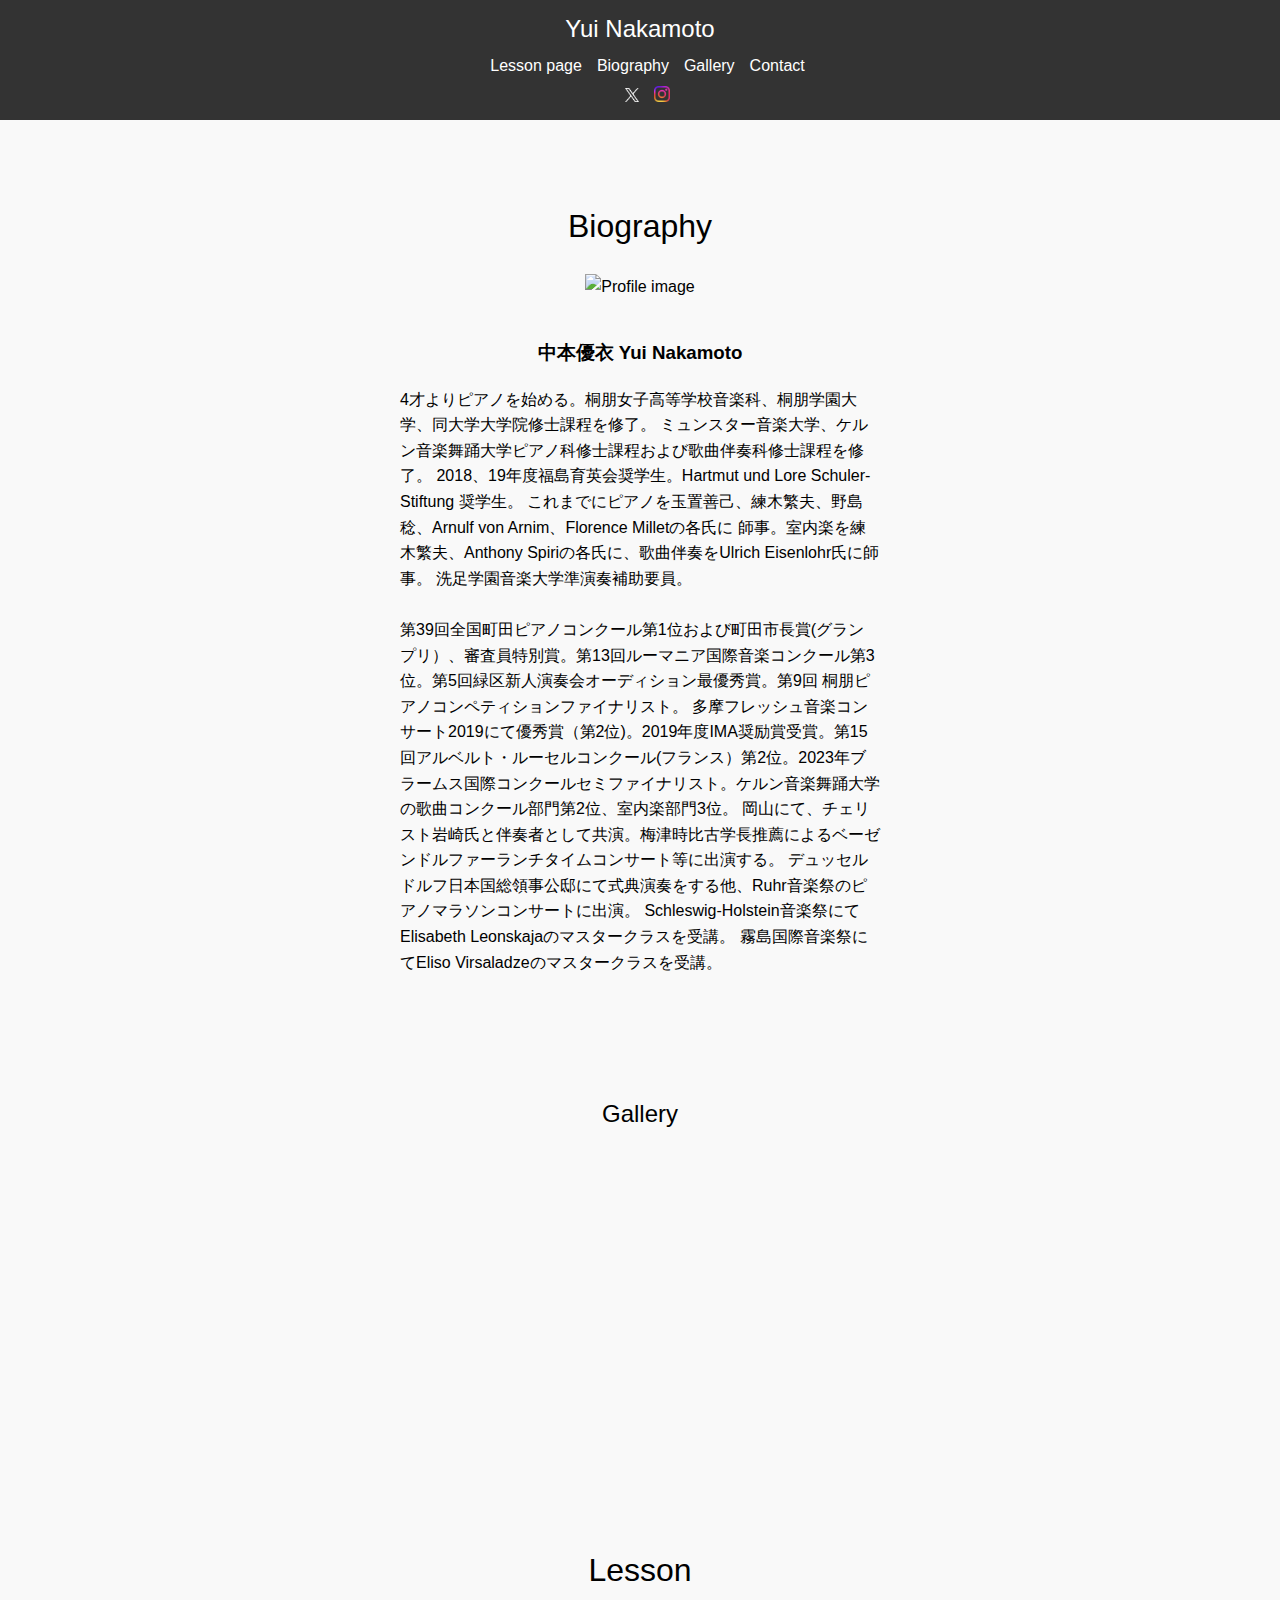
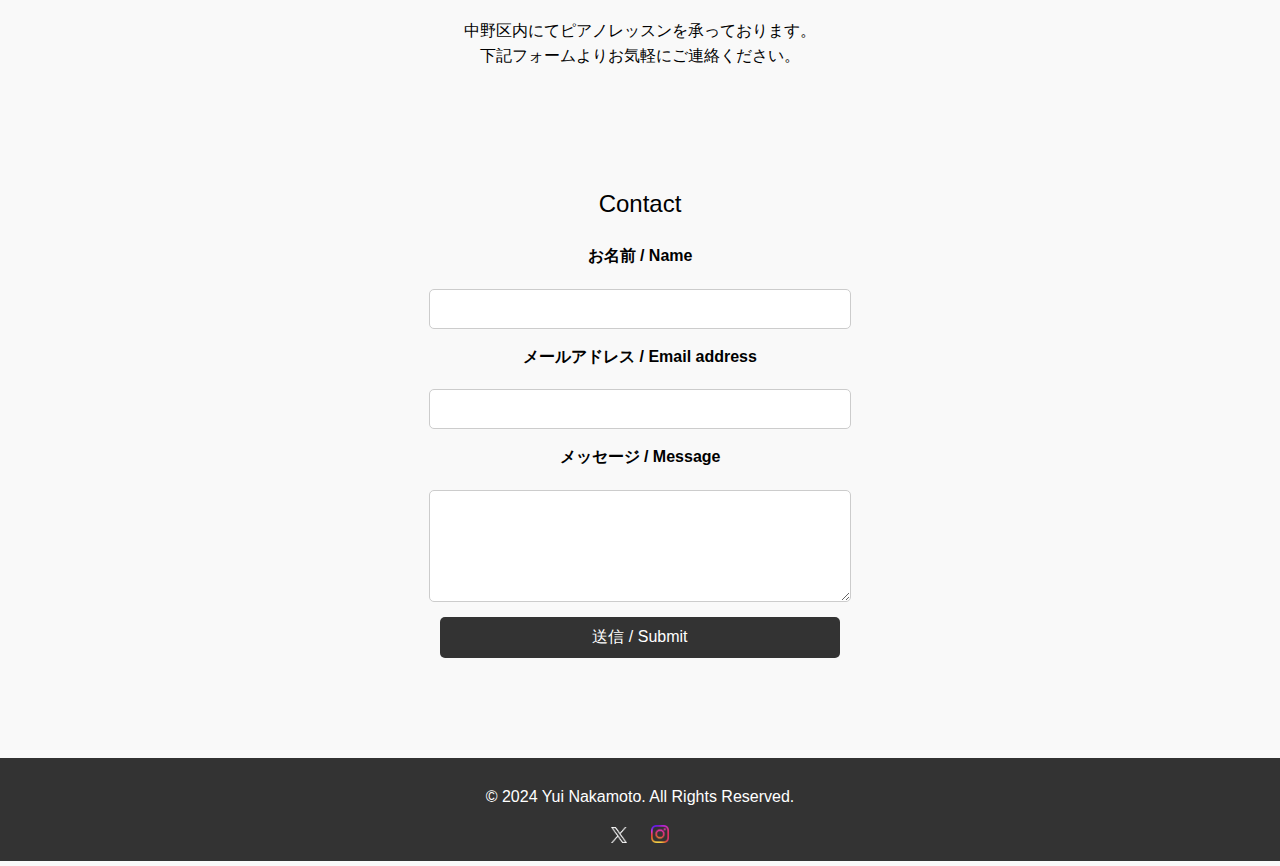
==== index.html @ c230e31c "first commit" ====
<!DOCTYPE html>
<html lang="ja">
<head>
    <meta charset="UTF-8">
    <meta name="viewport" content="width=device-width, initial-scale=1.0">
    <title>Yui Nakamoto</title>
    <link rel="stylesheet" href="styles.css">
</head>
<body>
    <header>
        <div class="logo">Yui Nakamoto</div>
        <nav>
            <ul>
                <li><a href="lesson.html">Lesson page</a></li>
                <li><a href="#profile">Biography</a></li>
                <!-- <li><a href="#concerts">Concert infomation</a></li> -->
                <li><a href="#gallery">Gallery</a></li>
                <li><a href="#contact">Contact</a></li>
            </ul>
            <ul>
                <li>
                    <a href="https://twitter.com/yuipianississis">
                    <img src="figs/logo-x.png" alt="X logo" height="14"/>
                </a>
                </li>
                <li>
                    <a href="https://www.instagram.com/yui_nakamoto_/">
                        <img src="figs/logo-ig-color.png" alt="IG logo" height="16"/>
                    </a>
                </li>
            </ul>
        </nav>
    </header>
    <main>
        <section id="profile">
            <h1>Biography</h1>
            <img src="figs/profile.jpg" alt="Profile image" class="profile-pic">
            <div class="profile-container">
                <h3>中本優衣 Yui Nakamoto</h3>
                <p>
                    4才よりピアノを始める。桐朋女子高等学校音楽科、桐朋学園大学、同大学大学院修士課程を修了。
                    ミュンスター音楽大学、ケルン音楽舞踊大学ピアノ科修士課程および歌曲伴奏科修士課程を修了。
                    2018、19年度福島育英会奨学生。Hartmut und Lore Schuler-Stiftung 奨学生。
                    これまでにピアノを玉置善己、練木繁夫、野島稔、Arnulf von Arnim、Florence Milletの各氏に
                    師事。室内楽を練木繁夫、Anthony Spiriの各氏に、歌曲伴奏をUlrich Eisenlohr氏に師事。
                    洗足学園音楽大学準演奏補助要員。
                </p><br>
                <p>
                    第39回全国町田ピアノコンクール第1位および町田市長賞(グランプリ）、審査員特別賞。第13回ルーマニア国際音楽コンクール第3位。第5回緑区新人演奏会オーディション最優秀賞。第9回 桐朋ピアノコンペティションファイナリスト。 多摩フレッシュ音楽コンサート2019にて優秀賞（第2位)。2019年度IMA奨励賞受賞。第15回アルベルト・ルーセルコンクール(フランス）第2位。2023年ブラームス国際コンクールセミファイナリスト。ケルン音楽舞踊大学の歌曲コンクール部門第2位、室内楽部門3位。
                    岡山にて、チェリスト岩崎氏と伴奏者として共演。梅津時比古学長推薦によるベーゼンドルファーランチタイムコンサート等に出演する。
                    デュッセルドルフ日本国総領事公邸にて式典演奏をする他、Ruhr音楽祭のピアノマラソンコンサートに出演。
                    Schleswig-Holstein音楽祭にてElisabeth Leonskajaのマスタークラスを受講。
                    霧島国際音楽祭にてEliso Virsaladzeのマスタークラスを受講。
                </p>
            </div>
        </section>
        <!-- <section id="concerts">
            <h2>Concert information</h2>
            <ul>
            </ul> -->
        </section>
        <section id="gallery">
            <h2>Gallery</h2>
            <div class="gallery">
                <!-- YouTube動画を埋め込む -->
                <div class="video-container">
                    <iframe src="https://www.youtube.com/embed/-DCfh_kJl4k?si=z6D9aCAOs_sd_hvw" title="YouTube video player" frameborder="0" allow="accelerometer; autoplay; clipboard-write; encrypted-media; gyroscope; picture-in-picture; web-share" referrerpolicy="strict-origin-when-cross-origin" allowfullscreen></iframe>
                </div>
                <div class="video-container">
                    <iframe src="https://www.youtube.com/embed/DVebNFjBm3U?si=uXZl-fuPelrBOvca" title="YouTube video player" frameborder="0" allow="accelerometer; autoplay; clipboard-write; encrypted-media; gyroscope; picture-in-picture; web-share" referrerpolicy="strict-origin-when-cross-origin" allowfullscreen></iframe>
                </div>
            </div>
        </section>
        <section id="lesson">
            <h1>Lesson</h1>
                <p>
                    中野区内にてピアノレッスンを承っております。
                    <br>
                    下記フォームよりお気軽にご連絡ください。
                </p>
            </div>
        </section>
        <section id="contact">
            <h2>Contact</h2>
            <form action="https://formspree.io/f/mjkkbdvg" method="post">
                <label for="name">お名前 / Name</label>
                <input type="text" id="name" name="name" required>
        
                <label for="email">メールアドレス / Email address</label>
                <input type="email" id="email" name="email" required>
        
                <label for="message">メッセージ / Message</label>
                <textarea id="message" name="message" rows="5" required></textarea>
        
                <button type="submit">送信 / Submit</button>
            </form>
        </section>
    </main>
    <footer>
        <p>&copy; 2024 Yui Nakamoto. All Rights Reserved.</p>
        <div class="social-links">
            <a href="https://twitter.com/yuipianississis">
                <img src="figs/logo-x.png" alt="X logo" height="16"/>
            </a>
            <a href="https://www.instagram.com/yui_nakamoto_/">
                <img src="figs/logo-ig-color.png" alt="IG logo" height="18"/>
            </a>
        </div>
    </footer>
    <script src="script.js"></script>
</body>
</html>
---- styles.css ----
body {
    font-family: Arial, sans-serif;
    line-height: 1.6;
    margin: 0;
    padding: 0;
    display: flex;
    flex-direction: column;
    justify-content: center;
    align-items: center;
    min-height: 100vh;
    background: #f9f9f9;
}

header {
    background: #333;
    color: #fff;
    padding: 10px 0;
    text-align: center;
    width: 100%;
}

header .logo {
    font-size: 1.5em;
}

nav ul {
    list-style: none;
    margin: 0;
    padding: 0;
    display: flex;
    justify-content: center;
    padding-top: 5px;
}

nav ul li {
    margin-left: 15px;
}

nav ul li a {
    color: #fff;
    text-decoration: none;
}

main {
    max-width: 800px;
    width: 90%;
    text-align: center;
    margin: 20px auto;
}

main section {
    margin-bottom: 40px;
}

.profile-pic {
    max-width: 40%; /* 親要素の幅に合わせてリサイズ */
    height: auto;    /* アスペクト比を維持 */
    border-radius: 0; /* 切り取りを無効化 */
}

.gallery {
    display: flex;
    gap: 10px;
    justify-content: center;
}

.gallery img {
    max-width: 100%;
    height: auto;
    border: 1px solid #ddd;
}

/* コンサート情報の箇条書きの点を削除 */
#concerts ul {
    list-style: none;
    padding: 0;
}

#concerts ul li {
    margin-bottom: 10px;
}

footer {
    background: #333;
    color: #fff;
    text-align: center;
    padding: 10px 0;
    width: 100%;
}

footer .social-links a {
    color: #fff;
    margin: 0 10px;
    text-decoration: none;
}

h1, h2 {
    font-family: 'Roboto', sans-serif;
    font-weight: 300; /* 細いフォント */
}

h3 {
    text-align: center;
}

.video-container {
    position: relative;
    width: 50%; /* 必要に応じて固定幅に変更 */
    margin: 0 auto; /* 中央揃え */
    padding-top: 56.25%; /* 16:9のアスペクト比を維持 */
}

.video-container iframe {
    position: absolute;
    top: 0;
    left: 0;
    width: 100%;
    height: 56.25%;
    border: none;
}

/* セクションのデフォルト設定 */
section {
    margin: 0;
    padding: 20px 0;
}

/* Galleryセクション */
#gallery {
    margin-bottom: 0 auto;
}

/* Contactセクション */
#contact {
    margin-top: 0;
}

/* ページ全体の調整 */
main {
    padding-top: 20px;
    padding-bottom: 20px;
}

.profile-container {
    width: 60%;          /* 幅を60%に設定 */
    margin: 0 auto;      /* 中央揃え */
    text-align: left;    /* 文章を左寄せ */
    padding: 20px;       /* 必要に応じて内側の余白を追加 */
}

.profile-container p {
    margin: 0;           /* 段落間の余白をリセット */
    line-height: 1.6;    /* 行間を調整（必要に応じて変更） */
}

form {
    display: flex;
    flex-direction: column;
    gap: 15px;
    align-items: center;
}

form label {
    margin-bottom: 5px;
    font-weight: bold;
}

form input, form textarea, form button {
    width: 80%;
    max-width: 400px;
    padding: 10px;
    border: 1px solid #ccc;
    border-radius: 5px;
    font-size: 16px;
}

form button {
    background-color: #333;
    color: #fff;
    border: none;
    cursor: pointer;
}

form button:hover {
    background-color: #555;
}

#gallery {
    margin-bottom: -120px; /* 必要に応じて調整 */
}
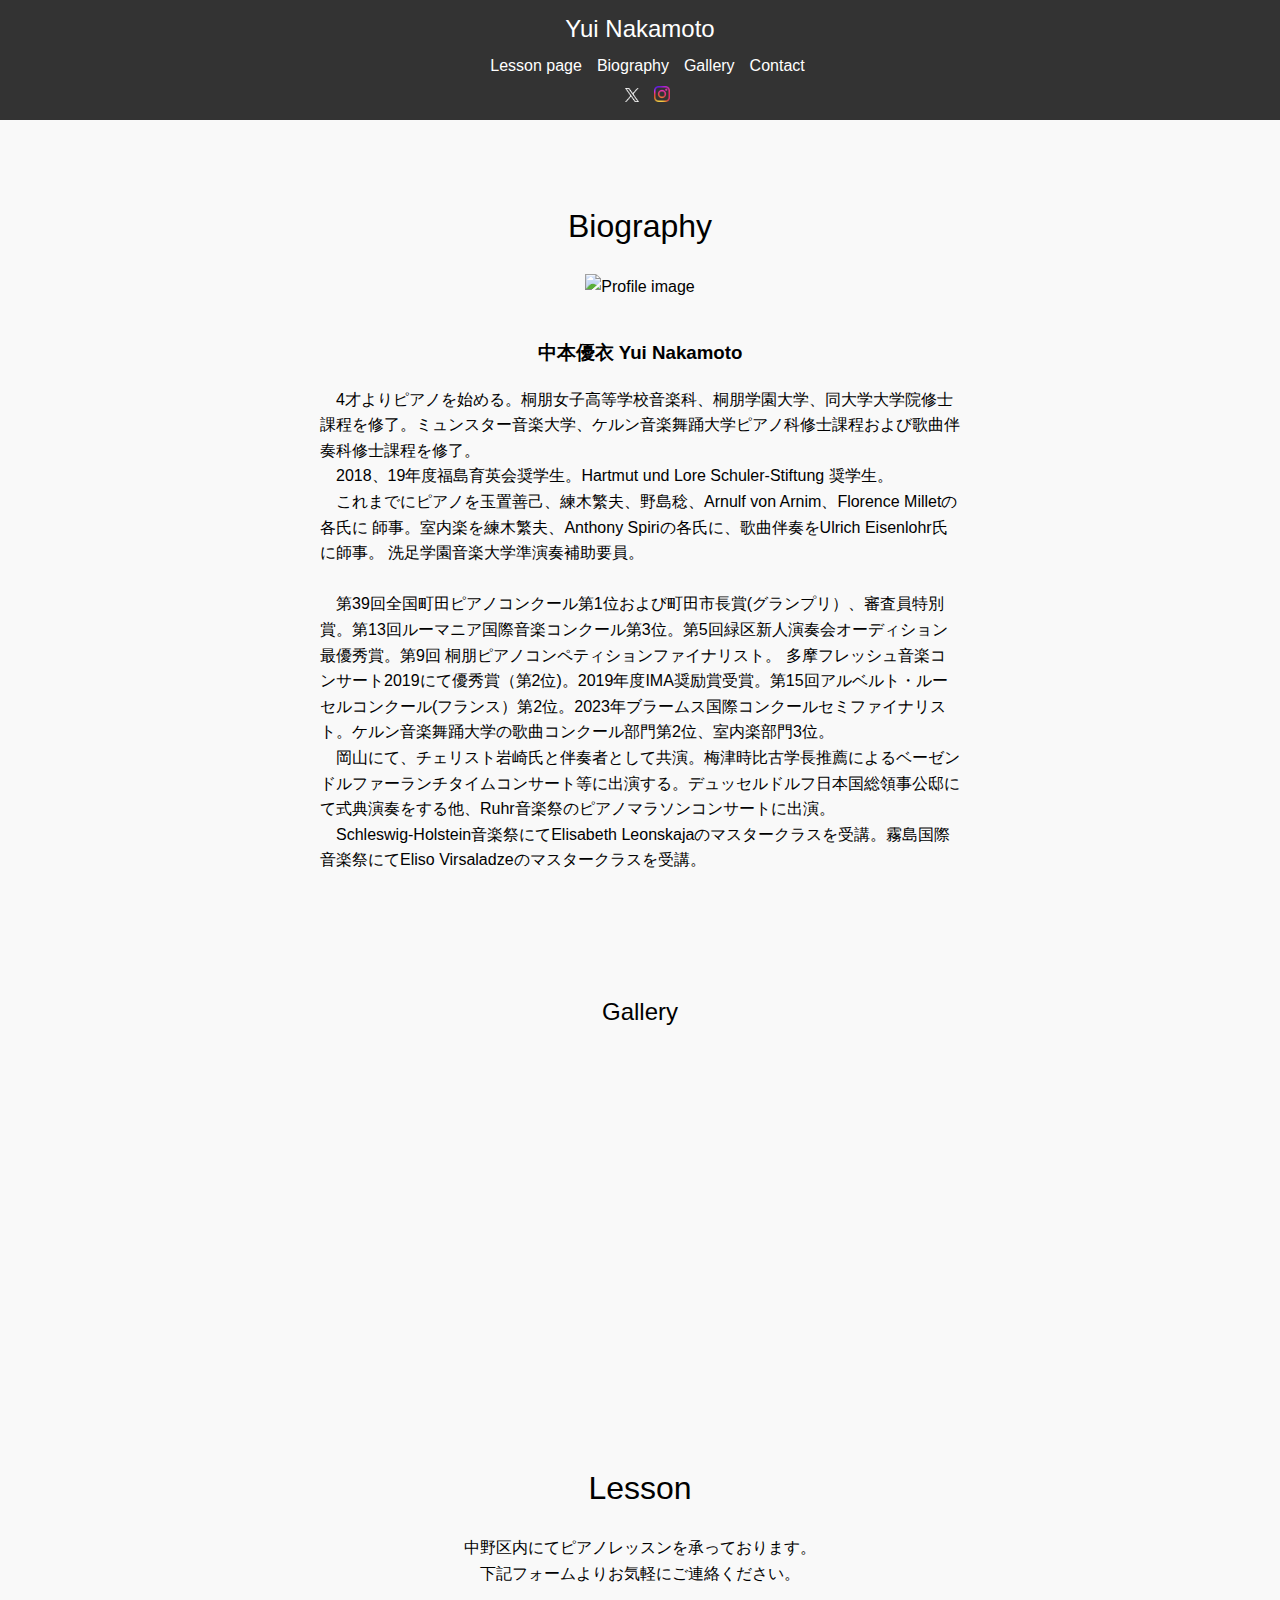
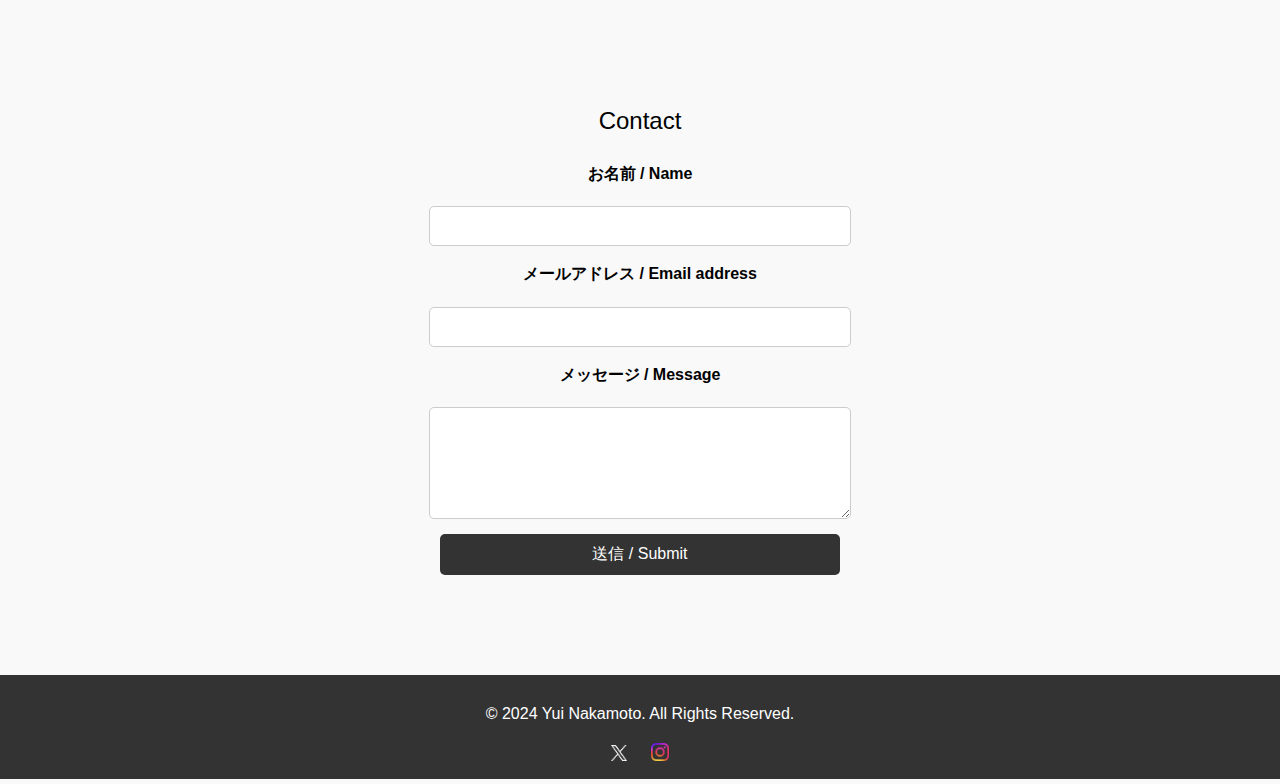
==== commit 4d15053a: "newlines" ====
--- a/index.html
+++ b/index.html
@@ -38,19 +38,16 @@
             <div class="profile-container">
                 <h3>中本優衣 Yui Nakamoto</h3>
                 <p>
-                    4才よりピアノを始める。桐朋女子高等学校音楽科、桐朋学園大学、同大学大学院修士課程を修了。
-                    ミュンスター音楽大学、ケルン音楽舞踊大学ピアノ科修士課程および歌曲伴奏科修士課程を修了。
-                    2018、19年度福島育英会奨学生。Hartmut und Lore Schuler-Stiftung 奨学生。
-                    これまでにピアノを玉置善己、練木繁夫、野島稔、Arnulf von Arnim、Florence Milletの各氏に
+                    　4才よりピアノを始める。桐朋女子高等学校音楽科、桐朋学園大学、同大学大学院修士課程を修了。ミュンスター音楽大学、ケルン音楽舞踊大学ピアノ科修士課程および歌曲伴奏科修士課程を修了。
+                    <br>　2018、19年度福島育英会奨学生。Hartmut und Lore Schuler-Stiftung 奨学生。
+                    <br>　これまでにピアノを玉置善己、練木繁夫、野島稔、Arnulf von Arnim、Florence Milletの各氏に
                     師事。室内楽を練木繁夫、Anthony Spiriの各氏に、歌曲伴奏をUlrich Eisenlohr氏に師事。
                     洗足学園音楽大学準演奏補助要員。
                 </p><br>
                 <p>
-                    第39回全国町田ピアノコンクール第1位および町田市長賞(グランプリ）、審査員特別賞。第13回ルーマニア国際音楽コンクール第3位。第5回緑区新人演奏会オーディション最優秀賞。第9回 桐朋ピアノコンペティションファイナリスト。 多摩フレッシュ音楽コンサート2019にて優秀賞（第2位)。2019年度IMA奨励賞受賞。第15回アルベルト・ルーセルコンクール(フランス）第2位。2023年ブラームス国際コンクールセミファイナリスト。ケルン音楽舞踊大学の歌曲コンクール部門第2位、室内楽部門3位。
-                    岡山にて、チェリスト岩崎氏と伴奏者として共演。梅津時比古学長推薦によるベーゼンドルファーランチタイムコンサート等に出演する。
-                    デュッセルドルフ日本国総領事公邸にて式典演奏をする他、Ruhr音楽祭のピアノマラソンコンサートに出演。
-                    Schleswig-Holstein音楽祭にてElisabeth Leonskajaのマスタークラスを受講。
-                    霧島国際音楽祭にてEliso Virsaladzeのマスタークラスを受講。
+                    　第39回全国町田ピアノコンクール第1位および町田市長賞(グランプリ）、審査員特別賞。第13回ルーマニア国際音楽コンクール第3位。第5回緑区新人演奏会オーディション最優秀賞。第9回 桐朋ピアノコンペティションファイナリスト。 多摩フレッシュ音楽コンサート2019にて優秀賞（第2位)。2019年度IMA奨励賞受賞。第15回アルベルト・ルーセルコンクール(フランス）第2位。2023年ブラームス国際コンクールセミファイナリスト。ケルン音楽舞踊大学の歌曲コンクール部門第2位、室内楽部門3位。
+                    <br>　岡山にて、チェリスト岩崎氏と伴奏者として共演。梅津時比古学長推薦によるベーゼンドルファーランチタイムコンサート等に出演する。デュッセルドルフ日本国総領事公邸にて式典演奏をする他、Ruhr音楽祭のピアノマラソンコンサートに出演。
+                    <br>　Schleswig-Holstein音楽祭にてElisabeth Leonskajaのマスタークラスを受講。霧島国際音楽祭にてEliso Virsaladzeのマスタークラスを受講。
                 </p>
             </div>
         </section>
--- a/styles.css
+++ b/styles.css
@@ -53,7 +53,7 @@
 }
 
 .profile-pic {
-    max-width: 40%; /* 親要素の幅に合わせてリサイズ */
+    max-width: 50%; /* 親要素の幅に合わせてリサイズ */
     height: auto;    /* アスペクト比を維持 */
     border-radius: 0; /* 切り取りを無効化 */
 }
@@ -142,7 +142,7 @@
 }
 
 .profile-container {
-    width: 60%;          /* 幅を60%に設定 */
+    width: 80%;          /* 幅を60%に設定 */
     margin: 0 auto;      /* 中央揃え */
     text-align: left;    /* 文章を左寄せ */
     padding: 20px;       /* 必要に応じて内側の余白を追加 */
@@ -186,5 +186,5 @@
 }
 
 #gallery {
-    margin-bottom: -120px; /* 必要に応じて調整 */
+    margin-bottom: -100px; /* 必要に応じて調整 */
 }